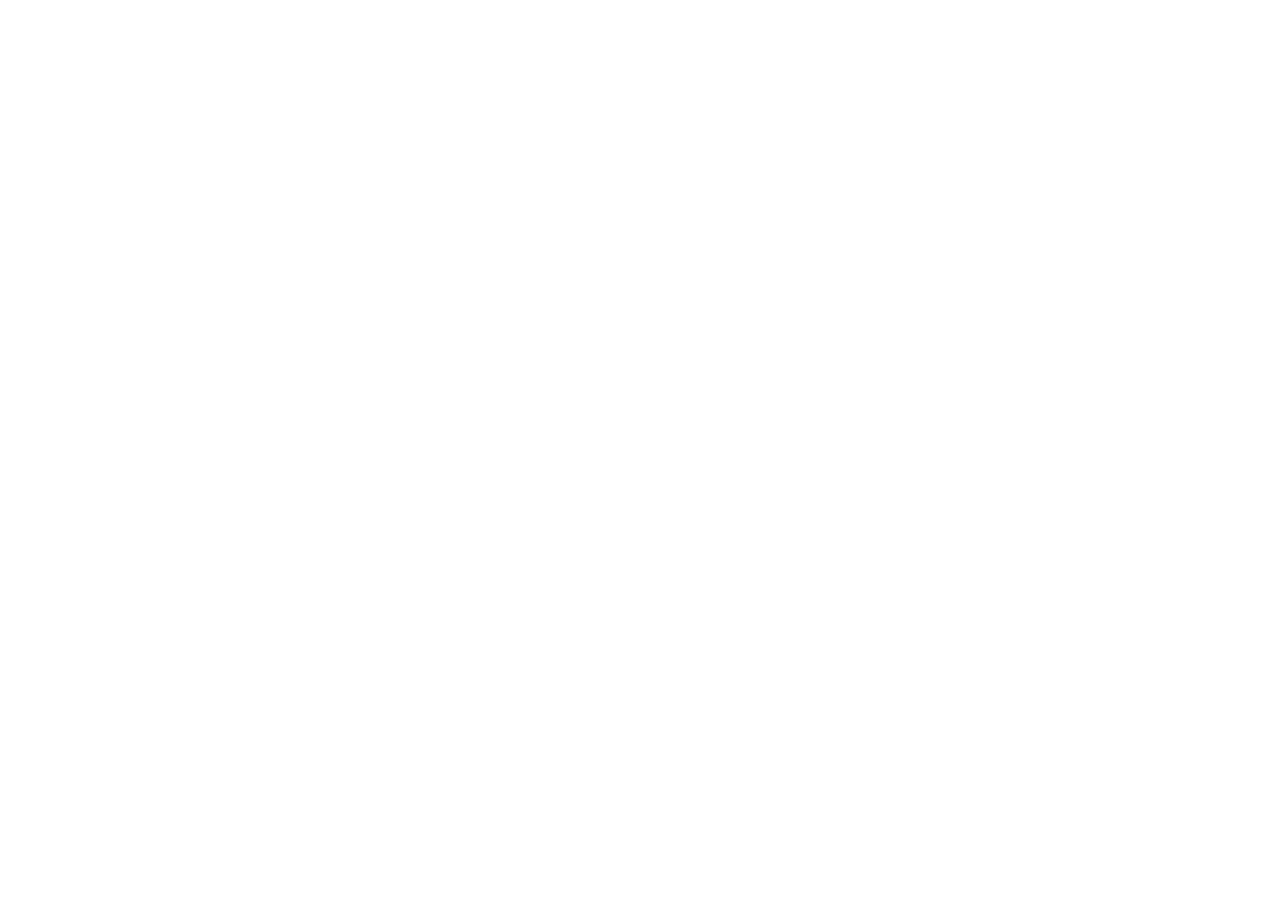
==== index.html @ 37e3b296 "Creando los demas archivos iniciales del proyecto y creando la estructura HTML inicial del archivo i" ====
<!DOCTYPE html>
<html lang="es">
<head>
    <meta charset="UTF-8">
    <meta name="description" content="Un Blog sobre Tech">
    <meta name="robots" content="index, follow">
    <meta name="viewport" content="width=device-width, initial-scale=1.0">
    <title>Mi Tech Blog</title>
    <link rel="stylesheet" href="./css/main.css">
</head>
<body>
    
</body>
</html>
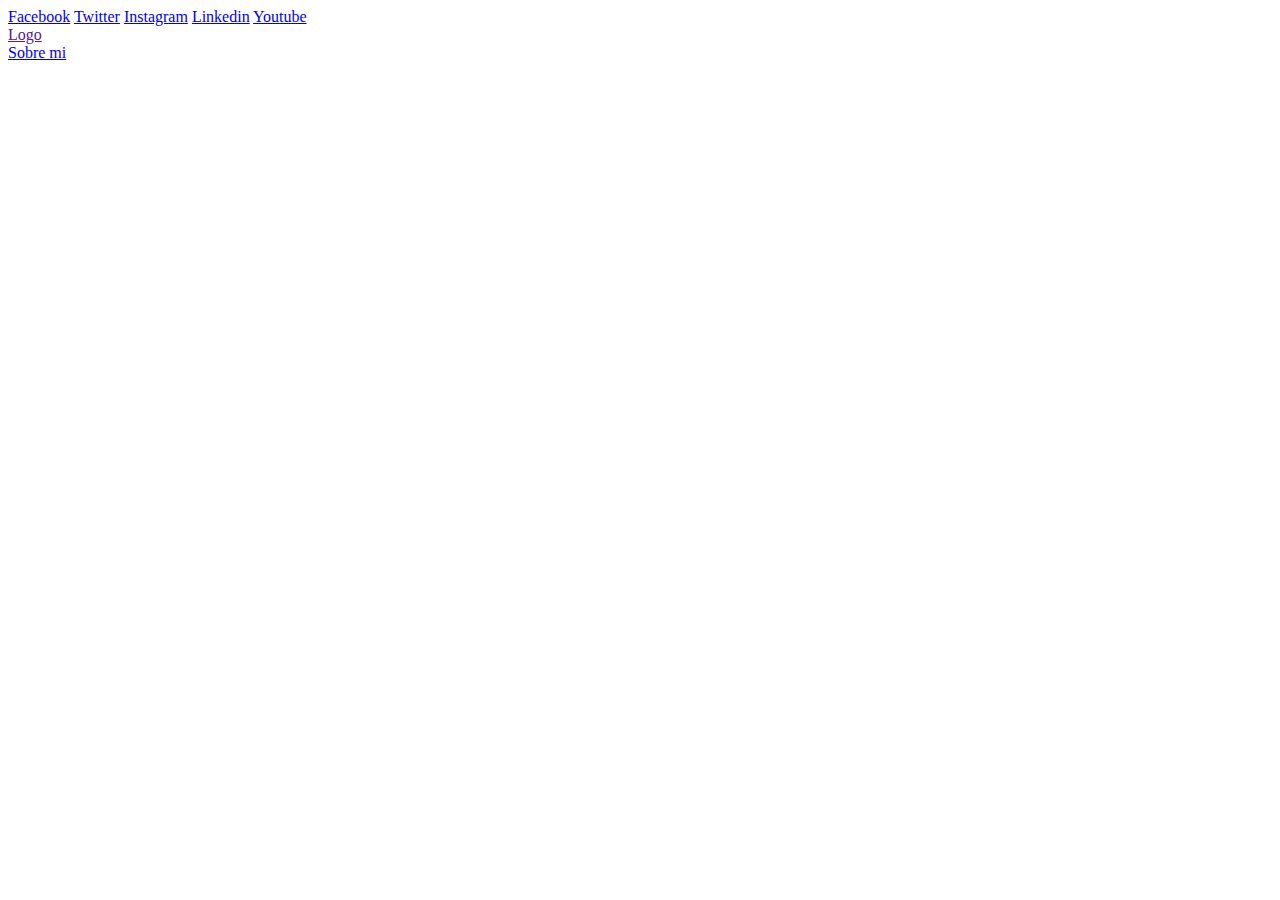
==== commit f996d978: "Maquetando el header" ====
--- a/index.html
+++ b/index.html
@@ -9,6 +9,24 @@
     <link rel="stylesheet" href="./css/main.css">
 </head>
 <body>
-    
+  <header>
+      <section>
+          <div>
+              <a href="/">Facebook</a>
+              <a href="/">Twitter</a>
+              <a href="/">Instagram</a>
+              <a href="/">Linkedin</a>
+              <a href="/">Youtube</a>
+          </div>
+      </section>
+      <nav>
+          <section>
+              <a href="">Logo</a>
+          </section>
+          <section>
+              <a href="./perfil.html">Sobre mi</a>
+          </section>
+      </nav>
+  </header>  
 </body>
 </html>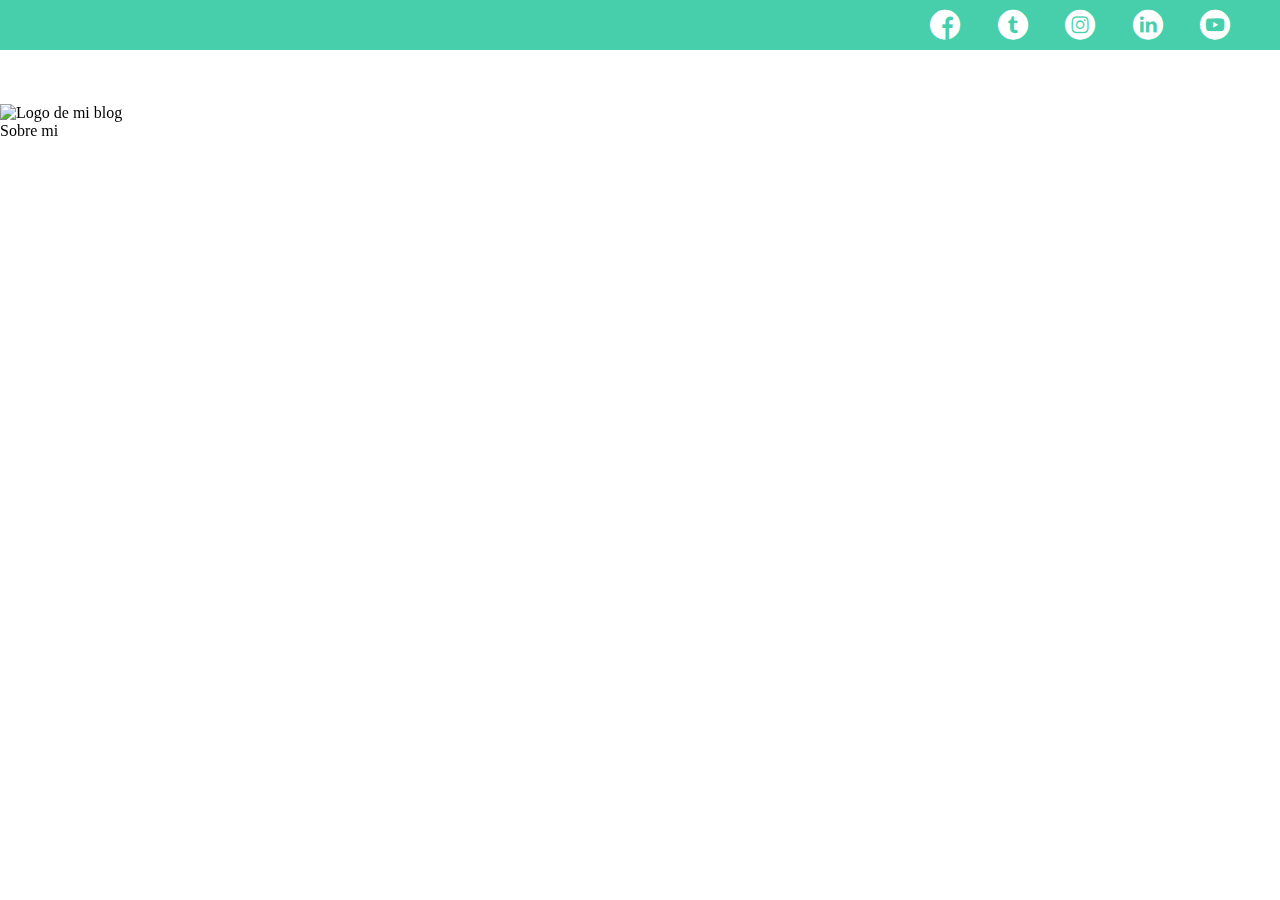
==== commit e2174e40: "Agregando los íconos de redes sociales al header y dandoles estilos" ====
--- a/index.html
+++ b/index.html
@@ -7,23 +7,24 @@
     <meta name="viewport" content="width=device-width, initial-scale=1.0">
     <title>Mi Tech Blog</title>
     <link rel="stylesheet" href="./css/main.css">
+    <link rel="stylesheet" href="./css/font/flaticon.css">
 </head>
 <body>
   <header>
-      <section>
-          <div>
-              <a href="/">Facebook</a>
-              <a href="/">Twitter</a>
-              <a href="/">Instagram</a>
-              <a href="/">Linkedin</a>
-              <a href="/">Youtube</a>
+      <section class="header-icons-wraper">
+          <div class="icons">
+              <a href="/"><span class="fimanager flaticon-001-facebook"></span></a>
+              <a href="/"><span class="fimanager flaticon-002-twitter"></span></a>
+              <a href="/"><span class="fimanager flaticon-011-instagram"></span></a>
+              <a href="/"><span class="fimanager flaticon-010-linkedin"></span></a>
+              <a href="/"><span class="fimanager flaticon-008-youtube"></span></a>
           </div>
       </section>
       <nav>
-          <section>
-              <a href="">Logo</a>
+          <section class="nav-logo-wraper">
+              <a href=""><img src="/" alt="Logo de mi blog"></a>
           </section>
-          <section>
+          <section class="profile-link">
               <a href="./perfil.html">Sobre mi</a>
           </section>
       </nav>
--- a/css/main.css
+++ b/css/main.css
@@ -0,0 +1,47 @@
+body {
+    margin: 0;
+    padding: 0;
+    position: fixed;
+    top: 0;
+    bottom: 0;
+    left: 0;
+    right: 0;
+    box-sizing: border-box;
+}
+
+a {
+    text-decoration: none;
+    display: inline;
+    color: black;
+}
+
+header {
+    width: 100%;
+    height: 140px;
+    display: grid;
+    grid-template-rows: repeat(1,1fr);
+}
+
+header .header-icons-wraper {
+    width: 100%;
+    height: 50px;
+    display: grid;
+    background-color: #47cfac;
+}
+
+header .header-icons-wraper .icons {
+    width: 300px;
+    height: auto;
+    display: flex;
+    justify-items: flex-end;
+    align-items: center;
+    justify-content: space-between;
+    justify-self: end;
+    margin-right: 50px;
+}
+
+header .header-icons-wraper .icons span {
+    color: white;
+    font-size: 30px;
+}
+
--- a/css/font/flaticon.css
+++ b/css/font/flaticon.css
@@ -0,0 +1,51 @@
+@font-face {
+  font-family: "Flaticon";
+  src: url("./Flaticon.eot");
+  src: url("./Flaticon.eot?#iefix") format("embedded-opentype"),
+       url("./Flaticon.woff2") format("woff2"),
+       url("./Flaticon.woff") format("woff"),
+       url("./Flaticon.ttf") format("truetype"),
+       url("./Flaticon.svg#Flaticon") format("svg");
+  font-weight: normal;
+  font-style: normal;
+}
+
+@media screen and (-webkit-min-device-pixel-ratio:0) {
+  @font-face {
+    font-family: "Flaticon";
+    src: url("./Flaticon.svg#Flaticon") format("svg");
+  }
+}
+
+.fimanager:before {
+      display: inline-block;
+  font-family: "Flaticon";
+  font-style: normal;
+  font-weight: normal;
+  font-variant: normal;
+  line-height: 1;
+  text-decoration: inherit;
+  text-rendering: optimizeLegibility;
+  text-transform: none;
+  -moz-osx-font-smoothing: grayscale;
+  -webkit-font-smoothing: antialiased;
+  font-smoothing: antialiased;
+    display: block;
+}
+
+.flaticon-001-facebook:before { content: "\f100"; }
+.flaticon-002-twitter:before { content: "\f101"; }
+.flaticon-003-whatsapp:before { content: "\f102"; }
+.flaticon-004-groupme:before { content: "\f103"; }
+.flaticon-005-kik:before { content: "\f104"; }
+.flaticon-006-skype:before { content: "\f105"; }
+.flaticon-007-periscope:before { content: "\f106"; }
+.flaticon-008-youtube:before { content: "\f107"; }
+.flaticon-009-itunes:before { content: "\f108"; }
+.flaticon-010-linkedin:before { content: "\f109"; }
+.flaticon-011-instagram:before { content: "\f10a"; }
+.flaticon-012-messenger:before { content: "\f10b"; }
+.flaticon-013-twitter:before { content: "\f10c"; }
+.flaticon-014-snapchat:before { content: "\f10d"; }
+.flaticon-015-reddit:before { content: "\f10e"; }
+.flaticon-016-tiktok:before { content: "\f10f"; }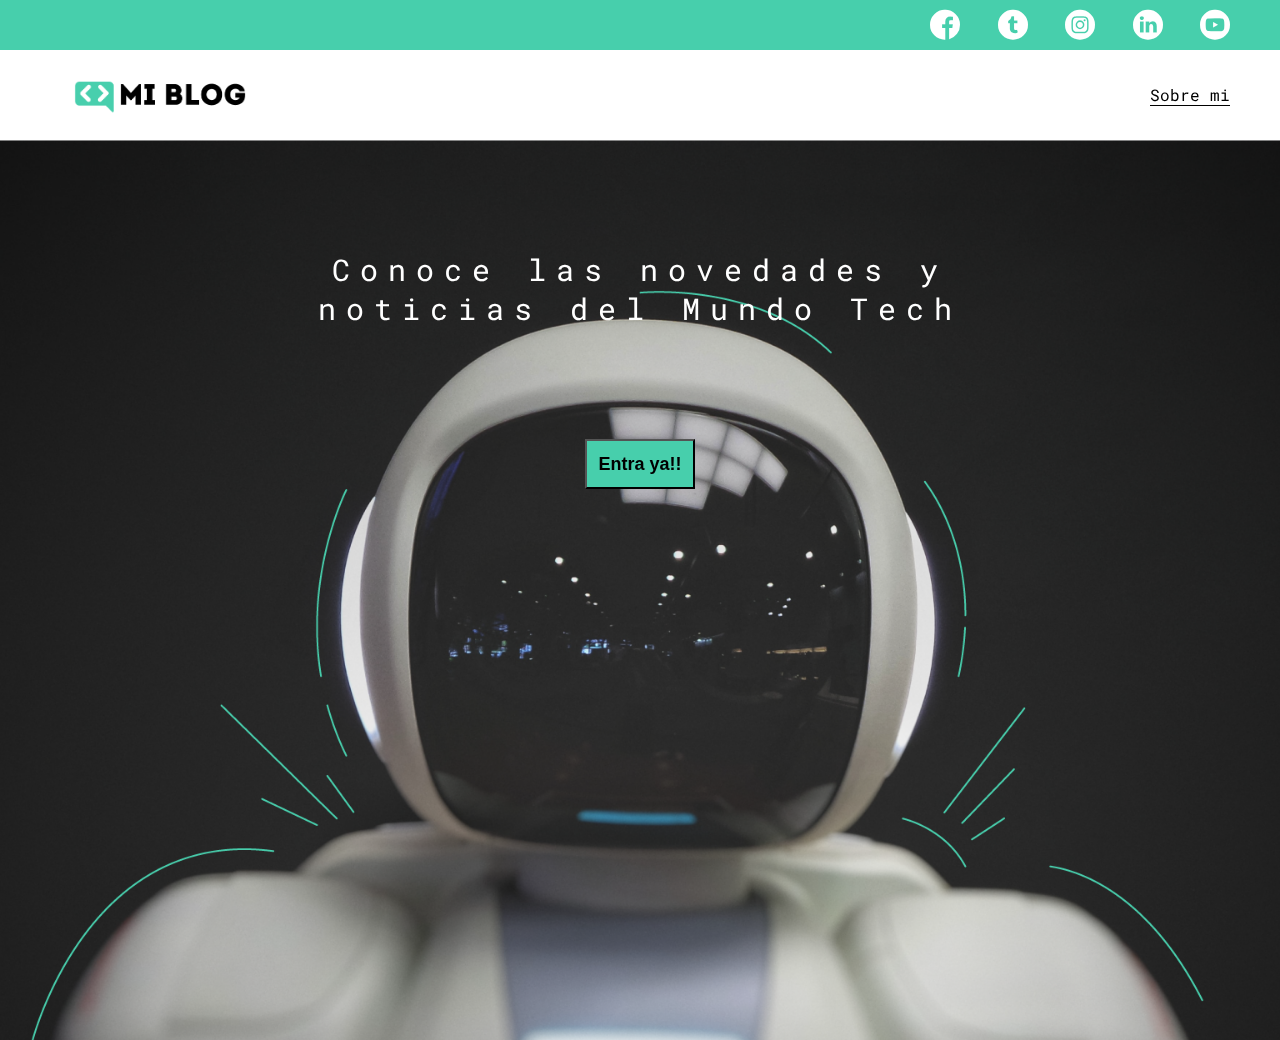
==== commit bffd7637: "Terminando de maquetar y de aplicar estilos CSS a la pagina home.html" ====
--- a/index.html
+++ b/index.html
@@ -22,12 +22,20 @@
       </section>
       <nav>
           <section class="nav-logo-wraper">
-              <a href=""><img src="/" alt="Logo de mi blog"></a>
+              <a href=""><img src="./assets/images/Logo-negro.png"" alt="Logo de mi blog"></a>
           </section>
           <section class="profile-link">
               <a href="./perfil.html">Sobre mi</a>
           </section>
       </nav>
-  </header>  
+  </header>
+  <main class="home-main">
+      <section>
+        <p class="home-main-text">Conoce las novedades y <br> noticias del Mundo Tech</p>
+        <button class="home-main-button">
+          <a href="./blogs.html">Entra ya!!</a>
+        </button>
+      </section>
+  </main>  
 </body>
 </html>--- a/css/main.css
+++ b/css/main.css
@@ -1,3 +1,5 @@
+@import url('https://fonts.googleapis.com/css2?family=Roboto+Mono:wght@400;500;700&family=Roboto+Slab:wght@400;700&family=Roboto:ital,wght@0,400;0,700;0,900;1,500&display=swap');
+
 body {
     margin: 0;
     padding: 0;
@@ -7,6 +9,7 @@
     left: 0;
     right: 0;
     box-sizing: border-box;
+    font-family: 'Roboto Mono', monospace;
 }
 
 a {
@@ -45,3 +48,69 @@
     font-size: 30px;
 }
 
+nav {
+    display: grid;
+    grid-template-columns: repeat(2,1fr);
+    height: 90px;
+}
+
+nav .nav-logo-wraper {
+    margin-left: 50px;
+}
+
+nav .nav-logo-wraper img{
+    width: 220px;
+    margin-top: 10px;
+}
+
+nav .profile-link {
+    display: flex;
+    align-items: center;
+    justify-content: flex-end;
+    margin-right: 50px;
+}
+
+nav .profile-link a {
+    color: black;
+    border-bottom: 1px solid black;
+}
+
+.home-main {
+    display: grid;
+    grid-template-columns: 1fr 4fr 1fr;
+    height: 100%;
+    background-image: url('../assets/images/Cover.png');
+    background-position: center;
+    background-repeat: no-repeat;
+    background-size: cover;
+}
+
+.home-main section {
+    display: grid;
+    grid-column: 2;
+    justify-items: center;
+    height: 350px;
+    margin-top: 80px;
+}
+
+.home-main-text {
+    font-size: 30px;
+    font-weight: 700px;
+    letter-spacing: 10px;
+    color: white;
+    text-align: center;
+    font-family: 'Roboto mono', monospace;
+}
+
+.home-main-button {
+    width: 110px;
+    height: 50px;
+    background-color: #47cfac;
+    display: grid;
+    align-items: center;
+}
+
+.home-main-button a {
+    font-weight: 700;
+    font-size: 18px;
+}